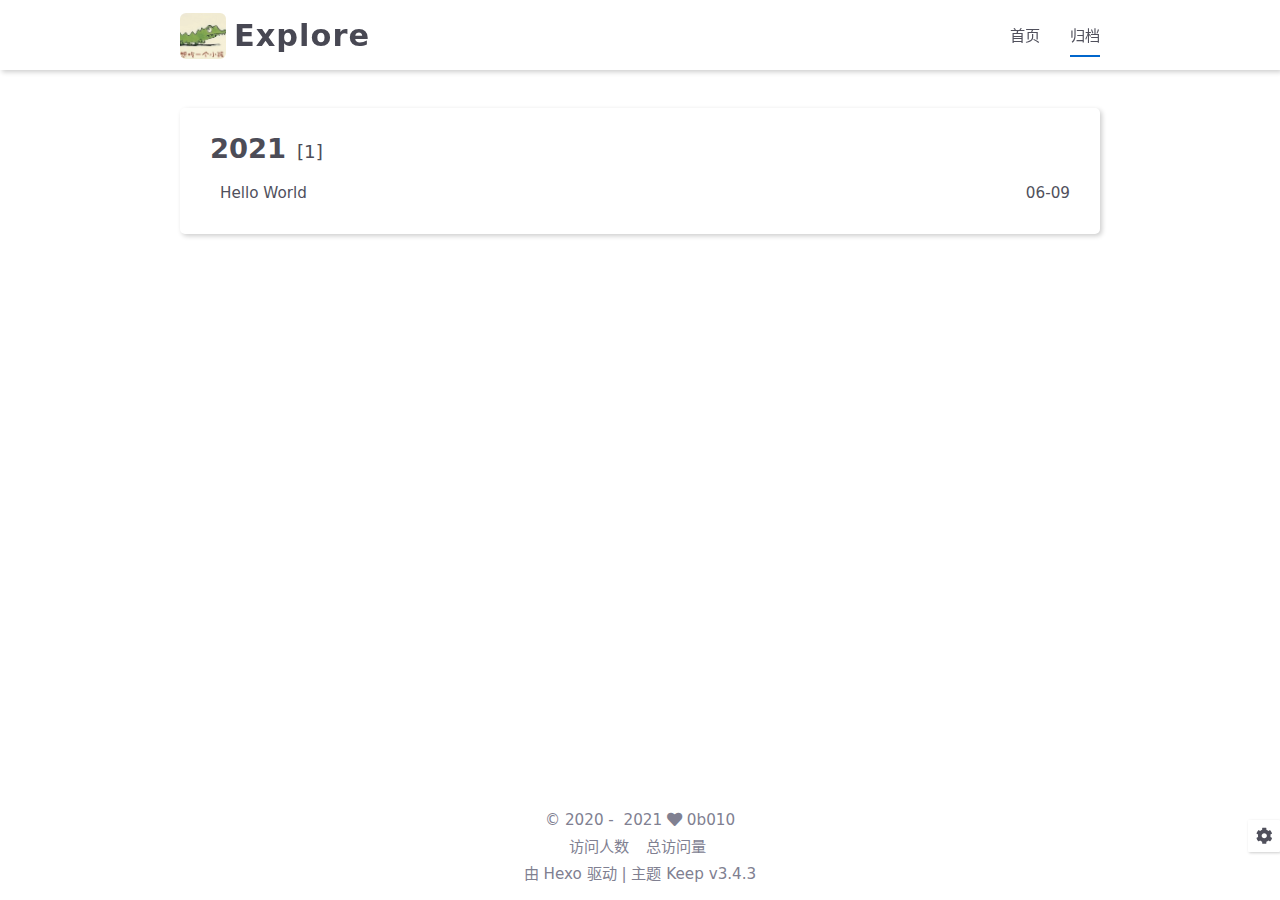
==== archives/index.html @ 8cad260c "Site updated: 2021-06-09 20:20:36" ====
<!DOCTYPE html>
<html lang="zh-CN">
<head>
    <meta charset="utf-8">
    <meta name="viewport" content="width=device-width, initial-scale=1, maximum-scale=1">
    <meta name="keywords" content="Hexo Theme Keep">
    <meta name="description" content="Hexo Theme Keep">
    <meta name="author" content="0b010">
    
    <title>
        
            归档 |
        
        Explore
    </title>
    
<link rel="stylesheet" href="/css/style.css">

    <link rel="shortcut icon" href="/images/avatar.jpeg">
    
<link rel="stylesheet" href="/css/font-awesome.min.css">

    <script id="hexo-configurations">
    let KEEP = window.KEEP || {};
    KEEP.hexo_config = {"hostname":"example.com","root":"/","language":"zh-CN"};
    KEEP.theme_config = {"toc":{"enable":true,"number":false,"expand_all":false,"init_open":false},"style":{"primary_color":"#0066CC","avatar":"/images/avatar.jpeg","favicon":"/images/avatar.jpeg","article_img_align":"left","left_side_width":"260px","content_max_width":"920px","hover":{"shadow":false,"scale":false},"first_screen":{"enable":true,"background_img":"/images/bg.svg","description":"Keep exploring"},"scroll":{"progress_bar":{"enable":false},"percent":{"enable":false}}},"local_search":{"enable":false,"preload":false},"code_copy":{"enable":false,"style":"default"},"pjax":{"enable":false},"lazyload":{"enable":false},"version":"3.4.3"};
    KEEP.language_ago = {"second":"%s 秒前","minute":"%s 分钟前","hour":"%s 小时前","day":"%s 天前","week":"%s 周前","month":"%s 月前","year":"%s 年前"};
  </script>
<meta name="generator" content="Hexo 5.4.0"></head>


<body>
<div class="progress-bar-container">
    

    
</div>


<main class="page-container">

    

    <div class="page-main-content">

        <div class="page-main-content-top">
            <header class="header-wrapper">

    <div class="header-content">
        <div class="left">
            
                <a class="logo-image" href="/">
                    <img src="/images/avatar.jpeg">
                </a>
            
            <a class="logo-title" href="/">
                Explore
            </a>
        </div>

        <div class="right">
            <div class="pc">
                <ul class="menu-list">
                    
                        <li class="menu-item">
                            <a class=""
                               href="/"
                            >
                                首页
                            </a>
                        </li>
                    
                        <li class="menu-item">
                            <a class="active"
                               href="/archives"
                            >
                                归档
                            </a>
                        </li>
                    
                    
                </ul>
            </div>
            <div class="mobile">
                
                <div class="icon-item menu-bar">
                    <div class="menu-bar-middle"></div>
                </div>
            </div>
        </div>
    </div>

    <div class="header-drawer">
        <ul class="drawer-menu-list">
            
                <li class="drawer-menu-item flex-center">
                    <a class=""
                       href="/">首页</a>
                </li>
            
                <li class="drawer-menu-item flex-center">
                    <a class="active"
                       href="/archives">归档</a>
                </li>
            
        </ul>
    </div>

    <div class="window-mask"></div>

</header>


        </div>

        <div class="page-main-content-middle">

            <div class="main-content">

                
                    <div class="fade-in-down-animation">
    <div class="archive-container ">
        
<div class="archive-list-container">
    
        <section class="archive-item">
            <div class="archive-item-header">
                <span class="archive-year">2021</span>
                <span class="archive-year-post-count">[1]</span>
            </div>
            <ul class="article-list">
                
                    <li class="article-item">
                        <a class="article-title"
                           href="/2021/06/09/hello-world/"
                        >Hello World</a>
                        <span class="article-date">06-09</span>
                    </li>
                
            </ul>
        </section>
    
</div>

    </div>
</div>

                
            </div>

        </div>

        <div class="page-main-content-bottom">
            <footer class="footer">
    <div class="info-container">
        <div class="copyright-info info-item">
            &copy;
            
              <span>2020</span>&nbsp;-&nbsp;
            
            2021&nbsp;<i class="fas fa-heart icon-animate"></i>&nbsp;<a href="/">0b010</a>
        </div>
        
            <script async  src="//busuanzi.ibruce.info/busuanzi/2.3/busuanzi.pure.mini.js"></script>
            <div class="website-count info-item">
                
                    <span id="busuanzi_container_site_uv">
                        访问人数&nbsp;<span id="busuanzi_value_site_uv"></span>&ensp;
                    </span>
                
                
                    <span id="busuanzi_container_site_pv">
                        总访问量&nbsp;<span id="busuanzi_value_site_pv"></span>
                    </span>
                
            </div>
        
        <div class="theme-info info-item">
            由 <a target="_blank" href="https://hexo.io">Hexo</a> 驱动&nbsp;|&nbsp;主题&nbsp;<a class="theme-version" target="_blank" href="https://github.com/XPoet/hexo-theme-keep">Keep v3.4.3</a>
        </div>
        
    </div>
</footer>

        </div>
    </div>

    

    <div class="right-bottom-side-tools">
        <div class="side-tools-container">
    <ul class="side-tools-list">
        <li class="tools-item tool-font-adjust-plus flex-center">
            <i class="fas fa-search-plus"></i>
        </li>

        <li class="tools-item tool-font-adjust-minus flex-center">
            <i class="fas fa-search-minus"></i>
        </li>

        <li class="tools-item tool-expand-width flex-center">
            <i class="fas fa-arrows-alt-h"></i>
        </li>

        <li class="tools-item tool-dark-light-toggle flex-center">
            <i class="fas fa-moon"></i>
        </li>

        <!-- rss -->
        

        
            <li class="tools-item tool-scroll-to-top flex-center">
                <i class="fas fa-arrow-up"></i>
            </li>
        

        <li class="tools-item tool-scroll-to-bottom flex-center">
            <i class="fas fa-arrow-down"></i>
        </li>
    </ul>

    <ul class="exposed-tools-list">
        <li class="tools-item tool-toggle-show flex-center">
            <i class="fas fa-cog fa-spin"></i>
        </li>
        
    </ul>
</div>

    </div>

    

    <div class="image-viewer-container">
    <img src="">
</div>


    

</main>




<script src="/js/utils.js"></script>

<script src="/js/main.js"></script>

<script src="/js/header-shrink.js"></script>

<script src="/js/back2top.js"></script>

<script src="/js/dark-light-toggle.js"></script>








<div class="post-scripts">
    
</div>



</body>
</html>
---- css/style.css ----
:root {
  --background-color: #fff;
  --second-background-color: #f7f7f7;
  --primary-color: #06c;
  --first-text-color: #484853;
  --second-text-color: #4c4c57;
  --third-text-color: #808091;
  --fourth-text-color: #ededef;
  --default-text-color: #50505c;
  --border-color: #b3b3b3;
  --selection-color: #0075eb;
  --shadow-color: rgba(0,0,0,0.2);
  --shadow-hover-color: rgba(0,0,0,0.28);
  --scrollbar-color: #595967;
  --scroll-bar-bg-color: #e6e6e6;
  --link-color: #484853;
  --copyright-info-color: #c03;
  --avatar-background-color: #06c;
  --pjax-progress-bar-color: linear-gradient(45deg, #f10006, #ef5b00, #e59c01, #19ca05, #00cab5, #0264c8, #c303c3);
}
@media (prefers-color-scheme: light) {
  :root {
    --background-color: #fff;
    --second-background-color: #f7f7f7;
    --primary-color: #06c;
    --first-text-color: #484853;
    --second-text-color: #4c4c57;
    --third-text-color: #808091;
    --fourth-text-color: #ededef;
    --default-text-color: #50505c;
    --border-color: #b3b3b3;
    --selection-color: #0075eb;
    --shadow-color: rgba(0,0,0,0.2);
    --shadow-hover-color: rgba(0,0,0,0.28);
    --scrollbar-color: #595967;
    --scroll-bar-bg-color: #e6e6e6;
    --link-color: #484853;
    --copyright-info-color: #c03;
    --avatar-background-color: #06c;
    --pjax-progress-bar-color: linear-gradient(45deg, #f10006, #ef5b00, #e59c01, #19ca05, #00cab5, #0264c8, #c303c3);
  }
}
@media (prefers-color-scheme: dark) {
  :root {
    --background-color: #383940;
    --second-background-color: #32333a;
    --primary-color: #06c;
    --first-text-color: #d2d2d7;
    --second-text-color: #cbcbd1;
    --third-text-color: #9595a2;
    --fourth-text-color: #242429;
    --default-text-color: #bebec6;
    --border-color: #5c5e6a;
    --selection-color: #0075eb;
    --shadow-color: rgba(128,128,128,0.2);
    --shadow-hover-color: rgba(128,128,128,0.28);
    --scrollbar-color: #32333a;
    --scroll-bar-bg-color: #5c5e6a;
    --link-color: #c5c5cc;
    --copyright-info-color: #a30029;
    --avatar-background-color: #005cb8;
    --pjax-progress-bar-color: linear-gradient(45deg, #ea404a, #ea722f, #e9a71f, #67e559, #18ecec, #1b85f1, #ee1dee);
  }
}
.light-mode {
  --background-color: #fff;
  --second-background-color: #f7f7f7;
  --primary-color: #06c;
  --first-text-color: #484853;
  --second-text-color: #4c4c57;
  --third-text-color: #808091;
  --fourth-text-color: #ededef;
  --default-text-color: #50505c;
  --border-color: #b3b3b3;
  --selection-color: #0075eb;
  --shadow-color: rgba(0,0,0,0.2);
  --shadow-hover-color: rgba(0,0,0,0.28);
  --scrollbar-color: #595967;
  --scroll-bar-bg-color: #e6e6e6;
  --link-color: #484853;
  --copyright-info-color: #c03;
  --avatar-background-color: #06c;
  --pjax-progress-bar-color: linear-gradient(45deg, #f10006, #ef5b00, #e59c01, #19ca05, #00cab5, #0264c8, #c303c3);
}
.dark-mode {
  --background-color: #383940;
  --second-background-color: #32333a;
  --primary-color: #06c;
  --first-text-color: #d2d2d7;
  --second-text-color: #cbcbd1;
  --third-text-color: #9595a2;
  --fourth-text-color: #242429;
  --default-text-color: #bebec6;
  --border-color: #5c5e6a;
  --selection-color: #0075eb;
  --shadow-color: rgba(128,128,128,0.2);
  --shadow-hover-color: rgba(128,128,128,0.28);
  --scrollbar-color: #32333a;
  --scroll-bar-bg-color: #5c5e6a;
  --link-color: #c5c5cc;
  --copyright-info-color: #a30029;
  --avatar-background-color: #005cb8;
  --pjax-progress-bar-color: linear-gradient(45deg, #ea404a, #ea722f, #e9a71f, #67e559, #18ecec, #1b85f1, #ee1dee);
}
.fade-in-down-animation {
  animation-fill-mode: both;
  animation-duration: 1s;
  animation-name: fade-in-down;
}
.title-hover-animation {
  display: inline-block;
  position: relative;
  border-bottom: none;
  line-height: 1.3;
  vertical-align: top;
  color: var(--second-text-color);
}
.title-hover-animation::before {
  content: "";
  position: absolute;
  width: 100%;
  height: 2px;
  bottom: -4px;
  left: 0;
  background-color: var(--second-text-color);
  visibility: hidden;
  transform: scaleX(0);
  transition-property: color, background, box-shadow, border-color, visibility, transform;
  transition-delay: 0s, 0s, 0s, 0s, 0s, 0s;
  transition-duration: 0.2s, 0.2s, 0.2s, 0.2s, 0.2s, 0.2s;
  transition-timing-function: ease, ease, ease, ease, ease-in-out, ease-in-out;
}
.title-hover-animation:hover::before {
  visibility: visible;
  transform: scaleX(1);
}
@-moz-keyframes fade-in-down {
  0% {
    opacity: 0;
    transform: translateY(-50px);
  }
  100% {
    opacity: 1;
    transform: translateY(0);
  }
}
@-webkit-keyframes fade-in-down {
  0% {
    opacity: 0;
    transform: translateY(-50px);
  }
  100% {
    opacity: 1;
    transform: translateY(0);
  }
}
@-o-keyframes fade-in-down {
  0% {
    opacity: 0;
    transform: translateY(-50px);
  }
  100% {
    opacity: 1;
    transform: translateY(0);
  }
}
@keyframes fade-in-down {
  0% {
    opacity: 0;
    transform: translateY(-50px);
  }
  100% {
    opacity: 1;
    transform: translateY(0);
  }
}
@-moz-keyframes icon-animate {
  0%, 100% {
    transform: scale(1);
  }
  10%, 30% {
    transform: scale(0.88);
  }
  20%, 40%, 60%, 80% {
    transform: scale(1.08);
  }
  50%, 70% {
    transform: scale(1.08);
  }
}
@-webkit-keyframes icon-animate {
  0%, 100% {
    transform: scale(1);
  }
  10%, 30% {
    transform: scale(0.88);
  }
  20%, 40%, 60%, 80% {
    transform: scale(1.08);
  }
  50%, 70% {
    transform: scale(1.08);
  }
}
@-o-keyframes icon-animate {
  0%, 100% {
    transform: scale(1);
  }
  10%, 30% {
    transform: scale(0.88);
  }
  20%, 40%, 60%, 80% {
    transform: scale(1.08);
  }
  50%, 70% {
    transform: scale(1.08);
  }
}
@keyframes icon-animate {
  0%, 100% {
    transform: scale(1);
  }
  10%, 30% {
    transform: scale(0.88);
  }
  20%, 40%, 60%, 80% {
    transform: scale(1.08);
  }
  50%, 70% {
    transform: scale(1.08);
  }
}
* {
  transition-property: color, background, box-shadow, border-color;
  transition-delay: 0s, 0s, 0s, 0s;
  transition-duration: 0.2s, 0.2s, 0.2s, 0.2s;
  transition-timing-function: ease, ease, ease, ease;
}
*::-webkit-scrollbar {
  width: 6px;
  height: 6px;
  transition: all 0.2s ease;
}
*::-webkit-scrollbar-thumb {
  background: var(--scrollbar-color);
  border-radius: 1px;
}
*::-webkit-scrollbar-track {
  background: var(--scroll-bar-bg-color);
}
html,
body {
  margin: 0;
  padding: 0;
  color: var(--default-text-color);
  background: var(--background-color);
  font-family: Optima-Regular, Optima, -apple-system, system-ui, Segoe UI, Roboto, Ubuntu, Cantarell, Noto Sans, sans-serif, BlinkMacSystemFont, Helvetica Neue, PingFang SC, Hiragino Sans GB, Microsoft YaHei, Arial;
  font-weight: 400;
  font-size: 15.2px;
  line-height: 22px;
}
html::-webkit-scrollbar,
body::-webkit-scrollbar {
  width: 8px;
  height: 8px;
}
@media (max-width: 780px) {
  html,
  body {
    font-size: 14.591999999999999px;
    line-height: 21.119999999999997px;
  }
}
@media (max-width: 500px) {
  html,
  body {
    font-size: 13.68px;
    line-height: 19.8px;
  }
}
::selection {
  background: var(--selection-color);
  color: #fff;
}
ul,
ol,
li {
  padding: 0;
  margin: 0;
  list-style: none;
}
a {
  text-decoration: none;
  color: var(--default-text-color);
}
a i,
a span {
  color: var(--default-text-color);
}
a:hover,
a:active {
  text-decoration: none !important;
  color: var(--primary-color);
}
a:hover i,
a:active i,
a:hover span,
a:active span {
  color: var(--primary-color);
}
img[lazyload] {
  padding: 10px;
  margin: 20px auto !important;
  cursor: not-allowed;
  pointer-events: none;
}
button {
  padding: 0;
  margin: 0;
  border: 0;
  outline: none;
  cursor: pointer;
  background: transparent;
}
.btn {
  display: inline-block;
  position: relative;
  text-align: center;
  cursor: pointer;
  white-space: nowrap;
  border-radius: 5px;
  padding: 8px 16px;
  background: var(--background-color);
  box-shadow: 2px 2px 5px var(--shadow-color);
  transition-property: color, background, box-shadow, border-color, transform;
  transition-delay: 0s, 0s, 0s, 0s, 0s;
  transition-duration: 0.2s, 0.2s, 0.2s, 0.2s, 0.2s;
  transition-timing-function: ease, ease, ease, ease, linear;
}
.btn:hover {
  color: var(--background-color);
  background: var(--primary-color);
}
.flex-center {
  display: flex;
  justify-content: center;
  align-items: center;
}
.clear {
  clear: both;
}
.markdown-body {
  font-size: 1rem;
}
.markdown-body blockquote {
  box-sizing: border-box;
  border-left: 5px solid var(--default-text-color);
  margin: 20px 0;
  color: var(--default-text-color);
  background: var(--second-background-color);
}
.markdown-body blockquote p,
.markdown-body blockquote ul,
.markdown-body blockquote ol {
  padding: 5px 5px 5px 10px;
}
.markdown-body p {
  line-height: 2;
  color: var(--default-text-color);
}
.markdown-body a {
  position: relative;
  outline: 0;
  text-decoration: none;
  overflow-wrap: break-word;
  cursor: pointer;
  border-bottom: 1px solid var(--third-text-color);
  box-sizing: border-box;
  padding-bottom: 2px;
}
.markdown-body a .fas,
.markdown-body a .far,
.markdown-body a fab {
  margin: 0 2px 0 6px;
  position: relative;
  color: var(--third-text-color);
  font-size: 0.88rem;
}
.markdown-body a:hover {
  text-decoration: underline;
}
.markdown-body a:hover::after {
  background: var(--primary-color);
}
.markdown-body strong {
  color: var(--default-text-color);
}
.markdown-body em {
  color: var(--default-text-color);
}
.markdown-body ul > li,
.markdown-body ol > li {
  margin-left: 16px;
  line-height: 2rem;
}
.markdown-body ul li {
  list-style: disc;
}
.markdown-body ul li ul li {
  list-style: circle;
}
.markdown-body ul li ul li ul li {
  list-style: square;
}
.markdown-body ol li {
  list-style: decimal;
}
.markdown-body ol li ol li {
  list-style: upper-alpha;
}
.markdown-body ol li ol li ol li {
  list-style: upper-roman;
}
.markdown-body li {
  color: var(--default-text-color);
}
.markdown-body h1,
.markdown-body h2,
.markdown-body h3,
.markdown-body h4,
.markdown-body h5,
.markdown-body h6 {
  color: var(--second-text-color);
  line-height: 1.5;
}
@media (max-width: 780px) {
  .markdown-body h1,
  .markdown-body h2,
  .markdown-body h3,
  .markdown-body h4,
  .markdown-body h5,
  .markdown-body h6 {
    line-height: 1.25;
  }
}
.markdown-body h1 {
  font-size: 1.8rem;
  font-weight: 600;
}
@media (max-width: 780px) {
  .markdown-body h1 {
    font-size: 1.7rem;
  }
}
.markdown-body h2 {
  font-size: 1.7rem;
  font-weight: 600;
}
@media (max-width: 780px) {
  .markdown-body h2 {
    font-size: 1.6rem;
  }
}
.markdown-body h3 {
  font-size: 1.6rem;
  font-weight: 550;
}
@media (max-width: 780px) {
  .markdown-body h3 {
    font-size: 1.5rem;
  }
}
.markdown-body h4 {
  font-size: 1.5rem;
  font-weight: 550;
}
@media (max-width: 780px) {
  .markdown-body h4 {
    font-size: 1.4rem;
  }
}
.markdown-body h5 {
  font-size: 1.28rem;
  font-weight: 500;
}
@media (max-width: 780px) {
  .markdown-body h5 {
    font-size: 1.18rem;
  }
}
.markdown-body h6 {
  font-size: 1.2rem;
  font-weight: 500;
  line-height: 1.2;
}
@media (max-width: 780px) {
  .markdown-body h6 {
    font-size: 1.1rem;
    line-height: 1.1;
  }
}
.markdown-body img {
  box-sizing: border-box;
  max-width: 100%;
  cursor: zoom-in;
  display: block;
  box-shadow: 0 0 2px var(--shadow-color);
  transition-property: color, background, box-shadow, border-color, padding, margin;
  transition-delay: 0s, 0s, 0s, 0s, 0s, 0s;
  transition-duration: 0.2s, 0.2s, 0.2s, 0.2s, 0.2s, 0.2s;
  transition-timing-function: ease, ease, ease, ease, linear, linear;
  margin: 10px 0 2px;
}
.markdown-body > table {
  border-spacing: 0;
  border-collapse: collapse;
  width: 100%;
  overflow: auto;
}
.markdown-body > table td,
.markdown-body > table th {
  padding: 0;
}
.markdown-body > table th {
  font-weight: 600;
}
.markdown-body > table td,
.markdown-body > table th {
  padding: 6px 13px;
  border: 1px solid var(--border-color);
}
.markdown-body > table tr {
  background-color: var(--background-color);
  border: 1px solid var(--fourth-text-color);
}
.markdown-body > table tr:nth-child(2n) {
  background-color: var(--second-background-color);
}
:root {
  --background-color: #fff;
  --second-background-color: #f7f7f7;
  --primary-color: #06c;
  --first-text-color: #484853;
  --second-text-color: #4c4c57;
  --third-text-color: #808091;
  --fourth-text-color: #ededef;
  --default-text-color: #50505c;
  --border-color: #b3b3b3;
  --selection-color: #0075eb;
  --shadow-color: rgba(0,0,0,0.2);
  --shadow-hover-color: rgba(0,0,0,0.28);
  --scrollbar-color: #595967;
  --scroll-bar-bg-color: #e6e6e6;
  --link-color: #484853;
  --copyright-info-color: #c03;
  --avatar-background-color: #06c;
  --pjax-progress-bar-color: linear-gradient(45deg, #f10006, #ef5b00, #e59c01, #19ca05, #00cab5, #0264c8, #c303c3);
}
@media (prefers-color-scheme: light) {
  :root {
    --background-color: #fff;
    --second-background-color: #f7f7f7;
    --primary-color: #06c;
    --first-text-color: #484853;
    --second-text-color: #4c4c57;
    --third-text-color: #808091;
    --fourth-text-color: #ededef;
    --default-text-color: #50505c;
    --border-color: #b3b3b3;
    --selection-color: #0075eb;
    --shadow-color: rgba(0,0,0,0.2);
    --shadow-hover-color: rgba(0,0,0,0.28);
    --scrollbar-color: #595967;
    --scroll-bar-bg-color: #e6e6e6;
    --link-color: #484853;
    --copyright-info-color: #c03;
    --avatar-background-color: #06c;
    --pjax-progress-bar-color: linear-gradient(45deg, #f10006, #ef5b00, #e59c01, #19ca05, #00cab5, #0264c8, #c303c3);
  }
}
@media (prefers-color-scheme: dark) {
  :root {
    --background-color: #383940;
    --second-background-color: #32333a;
    --primary-color: #06c;
    --first-text-color: #d2d2d7;
    --second-text-color: #cbcbd1;
    --third-text-color: #9595a2;
    --fourth-text-color: #242429;
    --default-text-color: #bebec6;
    --border-color: #5c5e6a;
    --selection-color: #0075eb;
    --shadow-color: rgba(128,128,128,0.2);
    --shadow-hover-color: rgba(128,128,128,0.28);
    --scrollbar-color: #32333a;
    --scroll-bar-bg-color: #5c5e6a;
    --link-color: #c5c5cc;
    --copyright-info-color: #a30029;
    --avatar-background-color: #005cb8;
    --pjax-progress-bar-color: linear-gradient(45deg, #ea404a, #ea722f, #e9a71f, #67e559, #18ecec, #1b85f1, #ee1dee);
  }
}
.light-mode {
  --background-color: #fff;
  --second-background-color: #f7f7f7;
  --primary-color: #06c;
  --first-text-color: #484853;
  --second-text-color: #4c4c57;
  --third-text-color: #808091;
  --fourth-text-color: #ededef;
  --default-text-color: #50505c;
  --border-color: #b3b3b3;
  --selection-color: #0075eb;
  --shadow-color: rgba(0,0,0,0.2);
  --shadow-hover-color: rgba(0,0,0,0.28);
  --scrollbar-color: #595967;
  --scroll-bar-bg-color: #e6e6e6;
  --link-color: #484853;
  --copyright-info-color: #c03;
  --avatar-background-color: #06c;
  --pjax-progress-bar-color: linear-gradient(45deg, #f10006, #ef5b00, #e59c01, #19ca05, #00cab5, #0264c8, #c303c3);
}
.dark-mode {
  --background-color: #383940;
  --second-background-color: #32333a;
  --primary-color: #06c;
  --first-text-color: #d2d2d7;
  --second-text-color: #cbcbd1;
  --third-text-color: #9595a2;
  --fourth-text-color: #242429;
  --default-text-color: #bebec6;
  --border-color: #5c5e6a;
  --selection-color: #0075eb;
  --shadow-color: rgba(128,128,128,0.2);
  --shadow-hover-color: rgba(128,128,128,0.28);
  --scrollbar-color: #32333a;
  --scroll-bar-bg-color: #5c5e6a;
  --link-color: #c5c5cc;
  --copyright-info-color: #a30029;
  --avatar-background-color: #005cb8;
  --pjax-progress-bar-color: linear-gradient(45deg, #ea404a, #ea722f, #e9a71f, #67e559, #18ecec, #1b85f1, #ee1dee);
}
:root {
  --code-foreground: #535360;
  --code-background: #f2f2f2;
  --highlight-background: #fafafa;
  --highlight-foreground: #535360;
  --highlight-comment: #8e908c;
  --highlight-red: #c82829;
  --highlight-orange: #f5871f;
  --highlight-yellow: #eab700;
  --highlight-green: #718c00;
  --highlight-aqua: #3e999f;
  --highlight-blue: #4271ae;
  --highlight-purple: #8959a8;
  --highlight-gutter-color: #585865;
  --highlight-gutter-bg-color: #f2f2f2;
}
@media (prefers-color-scheme: light) {
  :root {
    --code-foreground: #535360;
    --code-background: #f2f2f2;
    --highlight-background: #fafafa;
    --highlight-foreground: #535360;
    --highlight-comment: #8e908c;
    --highlight-red: #c82829;
    --highlight-orange: #f5871f;
    --highlight-yellow: #eab700;
    --highlight-green: #718c00;
    --highlight-aqua: #3e999f;
    --highlight-blue: #4271ae;
    --highlight-purple: #8959a8;
    --highlight-gutter-color: #585865;
    --highlight-gutter-bg-color: #f2f2f2;
  }
}
@media (prefers-color-scheme: dark) {
  :root {
    --code-foreground: #bfbfc7;
    --code-background: #32333a;
    --highlight-background: #34343b;
    --highlight-foreground: #bfbfc7;
    --highlight-comment: #969896;
    --highlight-red: #c66;
    --highlight-orange: #de935f;
    --highlight-yellow: #f0c674;
    --highlight-green: #b5bd68;
    --highlight-aqua: #8abeb7;
    --highlight-blue: #81a2be;
    --highlight-purple: #b294bb;
    --highlight-gutter-color: #c1c1c9;
    --highlight-gutter-bg-color: #32333a;
  }
}
.light-mode {
  --code-foreground: #535360;
  --code-background: #f2f2f2;
  --highlight-background: #fafafa;
  --highlight-foreground: #535360;
  --highlight-comment: #8e908c;
  --highlight-red: #c82829;
  --highlight-orange: #f5871f;
  --highlight-yellow: #eab700;
  --highlight-green: #718c00;
  --highlight-aqua: #3e999f;
  --highlight-blue: #4271ae;
  --highlight-purple: #8959a8;
  --highlight-gutter-color: #585865;
  --highlight-gutter-bg-color: #f2f2f2;
}
.dark-mode {
  --code-foreground: #bfbfc7;
  --code-background: #32333a;
  --highlight-background: #34343b;
  --highlight-foreground: #bfbfc7;
  --highlight-comment: #969896;
  --highlight-red: #c66;
  --highlight-orange: #de935f;
  --highlight-yellow: #f0c674;
  --highlight-green: #b5bd68;
  --highlight-aqua: #8abeb7;
  --highlight-blue: #81a2be;
  --highlight-purple: #b294bb;
  --highlight-gutter-color: #c1c1c9;
  --highlight-gutter-bg-color: #32333a;
}
pre,
.highlight {
  overflow: auto;
  margin: 20px 0;
  padding: 0;
  font-size: 0.96rem;
  line-height: 1.5rem;
  color: var(--highlight-foreground);
  background: var(--highlight-background);
}
pre,
code {
  font-family: "Source Code Pro", consolas, Menlo;
}
code {
  padding: 5px;
  word-wrap: break-word;
  border-radius: 2px;
  font-size: 0.96rem;
  color: var(--code-foreground);
  background: var(--code-background);
}
pre {
  padding: 10px;
}
pre code {
  padding: 0;
  color: var(--highlight-foreground);
  background: none;
  text-shadow: none;
}
.highlight {
  border-radius: 1px;
}
.highlight pre {
  border: none;
  margin: 0;
  padding: 10px 0;
}
.highlight table {
  margin: 0;
  width: auto;
  border: none;
  border-spacing: unset;
}
.highlight td {
  border: none;
  padding: 0;
}
.highlight figcaption {
  font-size: 1rem;
  color: var(--highlight-foreground);
  line-height: 1rem;
  margin-bottom: 1rem;
}
.highlight figcaption a {
  float: right;
  color: var(--highlight-foreground);
}
.highlight figcaption a:hover {
  border-bottom-color: var(--highlight-foreground);
}
.highlight .gutter pre {
  padding-left: 10px;
  padding-right: 10px;
  color: var(--highlight-gutter-color);
  text-align: center;
  background-color: var(--highlight-gutter-bg-color);
}
.highlight .code pre {
  width: 100%;
  padding-left: 10px;
  padding-right: 10px;
  background-color: var(--highlight-background);
}
.highlight .line {
  height: 20px;
  color: var(--default-text-color);
}
.highlight .line .attr {
  color: var(--default-text-color);
}
.highlight .line .string {
  color: var(--default-text-color);
}
.gutter {
  -webkit-user-select: none;
  -moz-user-select: none;
  -ms-user-select: none;
  user-select: none;
}
.gist table {
  width: auto;
}
.gist table td {
  border: none;
}
pre .deletion {
  background: var(--highlight-deletion);
}
pre .addition {
  background: var(--highlight-addition);
}
pre .meta {
  color: var(--highlight-purple);
}
pre .comment {
  color: var(--highlight-comment);
}
pre .variable,
pre .attribute,
pre .tag,
pre .regexp,
pre .ruby .constant,
pre .xml .tag .title,
pre .xml .pi,
pre .xml .doctype,
pre .html .doctype,
pre .css .id,
pre .css .class,
pre .css .pseudo {
  color: var(--highlight-red);
}
pre .number,
pre .preprocessor,
pre .built_in,
pre .literal,
pre .params,
pre .constant,
pre .command {
  color: var(--highlight-orange);
}
pre .ruby .class .title,
pre .css .rules .attribute,
pre .string,
pre .value,
pre .inheritance,
pre .header,
pre .ruby .symbol,
pre .xml .cdata,
pre .special,
pre .number,
pre .formula {
  color: var(--highlight-green);
}
pre .title,
pre .css .hexcolor {
  color: var(--highlight-aqua);
}
pre .function,
pre .python .decorator,
pre .python .title,
pre .ruby .function .title,
pre .ruby .title .keyword,
pre .perl .sub,
pre .javascript .title,
pre .coffeescript .title {
  color: var(--highlight-blue);
}
pre .keyword,
pre .javascript .function {
  color: var(--highlight-purple);
}
.highlight-container {
  position: relative;
}
.highlight-container:hover .copy-btn,
.highlight-container .copy-btn:focus {
  opacity: 1;
}
.copy-btn {
  cursor: pointer;
  display: inline-block;
  font-weight: bold;
  line-height: 1.8;
  opacity: 0;
  outline: 0;
  padding: 2px 6px;
  position: absolute;
  vertical-align: middle;
  white-space: nowrap;
  font-size: 1rem;
  color: var(--default-text-color);
  -moz-user-select: none;
  -ms-user-select: none;
  -webkit-user-select: none;
  user-select: none;
  transition-property: color, background, box-shadow, border-color, opacity;
  transition-delay: 0s, 0s, 0s, 0s, 0s;
  transition-duration: 0.2s, 0.2s, 0.2s, 0.2s, 0.2s;
  transition-timing-function: ease, ease, ease, ease, ease-in-out;
  background: var(--background-color);
  border: 0;
  right: 0;
  top: 0;
}
.page-container {
  position: relative;
  transition-property: color, background, box-shadow, border-color, padding-left;
  transition-delay: 0s, 0s, 0s, 0s, 0s;
  transition-duration: 0.2s, 0.2s, 0.2s, 0.2s, 0.3s;
  transition-timing-function: ease, ease, ease, ease, ease-out;
}
@media (max-width: 780px) {
  .page-container {
    padding-left: 0 !important;
  }
}
.page-container .page-main-content {
  padding-top: 70px;
  position: relative;
}
.header-shrink .page-container .page-main-content {
  padding-top: 50.4px;
}
@media (max-width: 780px) {
  .header-shrink .page-container .page-main-content {
    padding-top: 45.36px;
  }
}
@media (max-width: 500px) {
  .header-shrink .page-container .page-main-content {
    padding-top: 40.32px;
  }
}
@media (max-width: 780px) {
  .page-container .page-main-content {
    padding-top: 63px;
  }
}
@media (max-width: 500px) {
  .page-container .page-main-content {
    padding-top: 56px;
  }
}
.page-container .page-main-content .page-main-content-top {
  position: fixed;
  top: 0;
  right: 0;
  width: 100%;
  height: 70px;
  z-index: 1005;
  box-sizing: border-box;
  transition-property: color, background, box-shadow, border-color, transform, padding-left, height;
  transition-delay: 0s, 0s, 0s, 0s, 0s, 0s, 0s;
  transition-duration: 0.2s, 0.2s, 0.2s, 0.2s, 0.3s, 0.2s, 0.2s;
  transition-timing-function: ease, ease, ease, ease, ease-out, linear, ease;
}
.page-container .page-main-content .page-main-content-top.hide {
  transform: translateY(-105%);
}
.header-shrink .page-container .page-main-content .page-main-content-top {
  height: 50.4px;
}
@media (max-width: 780px) {
  .header-shrink .page-container .page-main-content .page-main-content-top {
    height: 45.36px;
  }
}
@media (max-width: 500px) {
  .header-shrink .page-container .page-main-content .page-main-content-top {
    height: 40.32px;
  }
}
@media (max-width: 780px) {
  .page-container .page-main-content .page-main-content-top {
    height: 63px;
    padding-left: 0 !important;
  }
}
@media (max-width: 500px) {
  .page-container .page-main-content .page-main-content-top {
    height: 56px;
  }
}
.page-container .page-main-content .page-main-content-middle {
  box-sizing: border-box;
  width: 100%;
  display: flex;
  justify-content: center;
  padding: 38px 0;
  background: var(--background-color);
}
@media (max-width: 780px) {
  .page-container .page-main-content .page-main-content-middle {
    padding: 30.400000000000002px 0;
  }
}
@media (max-width: 500px) {
  .page-container .page-main-content .page-main-content-middle {
    padding: 22.8px 0;
  }
}
.page-container .page-main-content .page-main-content-middle .main-content {
  position: relative;
  box-sizing: border-box;
  width: 80%;
  max-width: 920px;
  height: 100%;
}
@media (max-width: 780px) {
  .page-container .page-main-content .page-main-content-middle .main-content {
    width: 86%;
  }
}
@media (max-width: 500px) {
  .page-container .page-main-content .page-main-content-middle .main-content {
    width: 90%;
  }
}
.page-container .page-main-content .page-main-content-bottom {
  width: 100%;
}
.page-container .page-aside {
  position: fixed;
  top: 0;
  bottom: 0;
  left: -260px;
  width: 260px;
  height: 100%;
  z-index: 1006;
  overflow-y: auto;
  padding: 20px;
  box-sizing: border-box;
  background: var(--background-color);
  box-shadow: 2px 2px 5px var(--shadow-color);
  transition-property: color, background, box-shadow, border-color, left, transform;
  transition-delay: 0s, 0s, 0s, 0s, 0s, 0s;
  transition-duration: 0.2s, 0.2s, 0.2s, 0.2s, 0.3s, 0.2s;
  transition-timing-function: ease, ease, ease, ease, ease-out, linear;
}
@media (max-width: 780px) {
  .page-container .page-aside {
    left: 0 !important;
    display: none !important;
  }
}
.page-container .post-tools {
  position: fixed;
  top: 108px;
  right: 38px;
  transition-property: color, background, box-shadow, border-color, top;
  transition-delay: 0s, 0s, 0s, 0s, 0s;
  transition-duration: 0.2s, 0.2s, 0.2s, 0.2s, 0.2s;
  transition-timing-function: ease, ease, ease, ease, ease;
}
.header-shrink .page-container .post-tools {
  top: 88.4px;
}
@media (max-width: 780px) {
  .header-shrink .page-container .post-tools {
    top: 83.36px;
  }
}
@media (max-width: 500px) {
  .header-shrink .page-container .post-tools {
    top: 78.32px;
  }
}
@media (max-width: 780px) {
  .page-container .post-tools {
    top: 101px;
    right: 10px;
    transform: scale(0.82);
    transform-origin: right top;
  }
}
@media (max-width: 500px) {
  .page-container .post-tools {
    top: 94px;
    right: 5px;
    transform: scale(0.72);
  }
}
.page-container .right-bottom-side-tools {
  position: fixed;
  bottom: 5%;
  right: 0;
}
.search-pop-overlay {
  position: fixed;
  display: flex;
  height: 100%;
  width: 100%;
  left: 0;
  top: 0;
  background: rgba(0,0,0,0);
  visibility: hidden;
  z-index: 1008;
  transition-property: color, background, box-shadow, border-color, visibility, background;
  transition-delay: 0s, 0s, 0s, 0s, 0s, 0s;
  transition-duration: 0.2s, 0.2s, 0.2s, 0.2s, 0.3s, 0.3s;
  transition-timing-function: ease, ease, ease, ease, ease, ease;
}
.search-pop-overlay.active {
  visibility: visible;
  background: rgba(0,0,0,0.35);
}
.search-pop-overlay.active .search-popup {
  transform: scale(1);
}
.search-pop-overlay .search-popup {
  background: var(--background-color);
  border-radius: 5px;
  height: 80%;
  width: 70%;
  margin: auto;
  transform: scale(0);
  z-index: 1006;
  transition-property: color, background, box-shadow, border-color, transform;
  transition-delay: 0s, 0s, 0s, 0s, 0s;
  transition-duration: 0.2s, 0.2s, 0.2s, 0.2s, 0.3s;
  transition-timing-function: ease, ease, ease, ease, ease;
}
@media (max-width: 780px) {
  .search-pop-overlay .search-popup {
    width: 80%;
  }
}
@media (max-width: 500px) {
  .search-pop-overlay .search-popup {
    width: 90%;
  }
}
.search-pop-overlay .search-popup .search-header {
  background: var(--fourth-text-color);
  border-top-left-radius: 2px;
  border-top-right-radius: 2px;
  display: flex;
  padding: 10px;
}
.search-pop-overlay .search-popup .search-header .search-input-field-pre,
.search-pop-overlay .search-popup .search-header .popup-btn-close {
  font-size: 1.2rem;
  padding: 0 10px;
  display: flex;
  align-items: center;
}
.search-pop-overlay .search-popup .search-header .search-input-field-pre {
  cursor: pointer;
  color: var(--third-text-color);
}
.search-pop-overlay .search-popup .search-header .popup-btn-close {
  color: var(--default-text-color);
}
.search-pop-overlay .search-popup .search-header .search-input-container {
  flex-grow: 1;
  padding: 2px;
}
.search-pop-overlay .search-popup .search-header .search-input-container .search-input {
  background: transparent;
  border: 0;
  outline: 0;
  width: 100%;
  font-size: 1.2rem;
  color: var(--default-text-color);
}
.search-pop-overlay .search-popup .search-header .search-input-container .search-input::-webkit-search-cancel-button {
  display: none;
}
.search-pop-overlay .search-popup .search-header .popup-btn-close {
  cursor: pointer;
}
.search-pop-overlay .search-popup .search-header .popup-btn-close:hover .fas,
.search-pop-overlay .search-popup .search-header .popup-btn-close far,
.search-pop-overlay .search-popup .search-header .popup-btn-close fab {
  color: var(--first-text-color);
}
.search-pop-overlay .search-popup #search-result {
  display: flex;
  height: calc(100% - 55px);
  overflow: auto;
  padding: 5px 25px;
}
.search-pop-overlay .search-popup #search-result .search-result-list {
  width: 100%;
  height: 100%;
  font-size: 1rem;
}
.search-pop-overlay .search-popup #search-result .search-result-list li {
  border-bottom: 1px dashed var(--border-color);
  padding: 10px 0;
  margin: 10px 0;
  box-sizing: border-box;
}
.search-pop-overlay .search-popup #search-result .search-result-list li:last-child {
  border-bottom: none;
}
.search-pop-overlay .search-popup #search-result .search-result-list li .search-result-title {
  position: relative;
  font-weight: bold;
  margin-bottom: 10px;
  padding-left: 16px;
  display: flex;
  align-items: center;
}
.search-pop-overlay .search-popup #search-result .search-result-list li .search-result-title::after {
  content: '';
  position: absolute;
  width: 5px;
  height: 5px;
  border-radius: 50%;
  top: 50%;
  transform: translateY(-50%);
  left: 0;
  background: var(--default-text-color);
}
.search-pop-overlay .search-popup #search-result .search-result-list li .search-result {
  line-height: 2rem;
  margin: 0;
  padding-left: 16px;
  word-wrap: break-word;
}
.search-pop-overlay .search-popup #search-result .search-result-list li a:hover {
  color: var(--default-text-color);
}
.search-pop-overlay .search-popup #search-result .search-result-list li .search-keyword {
  border-bottom: 1px dashed var(--primary-color);
  color: var(--primary-color);
  font-weight: bold;
}
.search-pop-overlay .search-popup #search-result #no-result {
  color: var(--third-text-color);
  margin: auto;
}
.post-toc-wrap {
  width: 100%;
  font-size: 0.92rem;
  box-sizing: border-box;
}
.post-toc-wrap .post-toc ol {
  list-style: none;
  margin: 0;
  padding: 0 2px 12px 10px;
  text-align: left;
}
.post-toc-wrap .post-toc ol:last-child {
  padding-bottom: 0;
}
.post-toc-wrap .post-toc ol > ol {
  padding-left: 0;
}
.post-toc-wrap .post-toc ol a {
  transition-property: all;
}
.post-toc-wrap .post-toc .nav-item {
  line-height: 1.8;
  overflow: hidden;
  text-overflow: ellipsis;
  white-space: nowrap;
}
.post-toc-wrap .post-toc .nav .nav-child {
  display: none;
}
.post-toc-wrap .post-toc .nav .active > .nav-child {
  display: block;
}
.post-toc-wrap .post-toc .nav .active-current > .nav-child {
  display: block;
}
.post-toc-wrap .post-toc .nav .active-current > .nav-child > .nav-item {
  display: block;
}
.post-toc-wrap .post-toc .nav .nav-number,
.post-toc-wrap .post-toc .nav .nav-text {
  color: var(--default-text-color);
}
.post-toc-wrap .post-toc .nav .active > a .nav-number,
.post-toc-wrap .post-toc .nav .active > a .nav-text {
  color: var(--primary-color);
}
.post-toc-wrap .post-toc .nav .active-current > a .nav-number,
.post-toc-wrap .post-toc .nav .active-current > a .nav-text {
  color: var(--primary-color);
}
.comments-container {
  display: inline-block;
  margin-top: 38px;
  width: 100%;
}
.comments-container #comment-anchor {
  width: 100%;
  height: 10px;
}
.comments-container .comment-area-title {
  width: 100%;
  margin: 10px 0;
  font-size: 1.38rem;
  color: var(--default-text-color);
}
.comments-container .comment-area-title i {
  color: var(--default-text-color);
}
@media (max-width: 780px) {
  .comments-container .comment-area-title {
    margin: 5px 0;
    font-size: 1.2rem;
  }
}
.progress-bar-container {
  position: fixed;
  top: 0;
  left: 0;
  width: 100%;
  z-index: 1009;
}
.header-wrapper {
  width: 100%;
  height: 100%;
  box-sizing: border-box;
  display: flex;
  align-items: center;
  justify-content: center;
  background: var(--background-color);
  padding-top: 2px;
  box-shadow: 2px 2px 5px var(--shadow-color);
}
.header-wrapper .header-content {
  position: relative;
  height: 100%;
  width: 80%;
  max-width: 920px;
  display: flex;
  flex-direction: row;
  justify-content: space-between;
  align-items: center;
  z-index: 1005;
}
.header-wrapper .header-content.has-first-screen {
  max-width: 1104px;
}
@media (max-width: 780px) {
  .header-wrapper .header-content {
    width: 86%;
  }
}
@media (max-width: 500px) {
  .header-wrapper .header-content {
    width: 90%;
  }
}
.header-wrapper .header-content .left {
  display: flex;
  align-items: center;
  transition-property: color, background, box-shadow, border-color, transform;
  transition-delay: 0s, 0s, 0s, 0s, 0s;
  transition-duration: 0.2s, 0.2s, 0.2s, 0.2s, 0.2s;
  transition-timing-function: ease, ease, ease, ease, linear;
}
.header-shrink .header-wrapper .header-content .left {
  transform: scale(0.72);
  transform-origin: left;
}
.header-wrapper .header-content .left .logo-image {
  width: 46px;
  height: 46px;
  margin-right: 8px;
}
@media (max-width: 780px) {
  .header-wrapper .header-content .left .logo-image {
    width: 41.4px;
    height: 41.4px;
  }
}
@media (max-width: 500px) {
  .header-wrapper .header-content .left .logo-image {
    width: 36.800000000000004px;
    height: 36.800000000000004px;
  }
}
.header-wrapper .header-content .left .logo-image img {
  border-radius: 6px;
  width: 100%;
}
.header-wrapper .header-content .left .logo-title {
  font-size: 2rem;
  font-weight: bold;
  letter-spacing: 1px;
  line-height: 1;
  color: var(--first-text-color);
}
@media (max-width: 780px) {
  .header-wrapper .header-content .left .logo-title {
    font-size: 1.8rem;
  }
}
@media (max-width: 500px) {
  .header-wrapper .header-content .left .logo-title {
    font-size: 1.6rem;
  }
}
.header-wrapper .header-content .right .pc .menu-list {
  display: flex;
  align-items: center;
}
@media (max-width: 780px) {
  .header-wrapper .header-content .right .pc .menu-list {
    display: none;
  }
}
.header-wrapper .header-content .right .pc .menu-list .menu-item {
  float: left;
  position: relative;
  margin-left: 30px;
  font-size: 1rem;
  cursor: pointer;
  color: var(--default-text-color);
}
.header-wrapper .header-content .right .pc .menu-list .menu-item:first-child {
  margin-left: 0;
}
.header-wrapper .header-content .right .pc .menu-list .menu-item a:hover::after,
.header-wrapper .header-content .right .pc .menu-list .menu-item .active::after {
  content: '';
  position: absolute;
  bottom: -10px;
  left: 50%;
  width: 100%;
  height: 2px;
  transform: translateX(-50%);
  background: var(--primary-color);
  transition-property: color, background, box-shadow, border-color, transform, bottom;
  transition-delay: 0s, 0s, 0s, 0s, 0s, 0s;
  transition-duration: 0.2s, 0.2s, 0.2s, 0.2s, 0.2s, 0.2s;
  transition-timing-function: ease, ease, ease, ease, linear, linear;
}
.header-shrink .header-wrapper .header-content .right .pc .menu-list .menu-item a:hover::after,
.header-shrink .header-wrapper .header-content .right .pc .menu-list .menu-item .active::after {
  bottom: -13.2px;
}
.header-wrapper .header-content .right .pc .menu-list .menu-item.search {
  font-size: 1.5rem;
  margin-left: 26px;
}
.header-wrapper .header-content .right .pc .menu-list .menu-item.search i {
  color: var(--default-text-color);
}
.header-wrapper .header-content .right .mobile {
  display: flex;
  justify-content: space-between;
  align-items: center;
}
.header-wrapper .header-content .right .mobile .icon-item {
  display: none;
  position: relative;
  cursor: pointer;
  font-size: 18px;
  margin-left: 12px;
  width: 20px;
  height: 20px;
  color: var(--default-text-color);
}
.header-wrapper .header-content .right .mobile .icon-item i {
  color: var(--default-text-color);
}
.header-wrapper .header-content .right .mobile .icon-item:first-child {
  margin-left: 0;
}
@media (max-width: 780px) {
  .header-wrapper .header-content .right .mobile .icon-item {
    display: flex;
    justify-content: center;
    align-items: center;
  }
}
.header-wrapper .header-content .right .mobile .menu-bar .menu-bar-middle {
  width: 18px;
  height: 2.5px;
  position: relative;
  background: var(--default-text-color);
}
.header-drawer-show .header-wrapper .header-content .right .mobile .menu-bar .menu-bar-middle {
  background: transparent;
}
.header-wrapper .header-content .right .mobile .menu-bar .menu-bar-middle::before,
.header-wrapper .header-content .right .mobile .menu-bar .menu-bar-middle::after {
  content: '';
  position: absolute;
  left: 0;
  width: 100%;
  height: 2.5px;
  background: var(--default-text-color);
  transition-property: color, background, box-shadow, border-color, transform;
  transition-delay: 0s, 0s, 0s, 0s, 0s;
  transition-duration: 0.2s, 0.2s, 0.2s, 0.2s, 0.38s;
  transition-timing-function: ease, ease, ease, ease, ease;
}
.header-wrapper .header-content .right .mobile .menu-bar .menu-bar-middle::before {
  top: -6px;
}
.header-drawer-show .header-wrapper .header-content .right .mobile .menu-bar .menu-bar-middle::before {
  transform: translateY(6px) rotate(45deg);
}
.header-wrapper .header-content .right .mobile .menu-bar .menu-bar-middle::after {
  bottom: -6px;
}
.header-drawer-show .header-wrapper .header-content .right .mobile .menu-bar .menu-bar-middle::after {
  transform: translateY(-6px) rotate(-45deg);
}
.header-wrapper .header-drawer {
  width: 100%;
  padding: 70px 0 20px 0;
  position: absolute;
  top: 0;
  left: 0;
  transform: scaleY(0);
  transform-origin: top;
  z-index: 1002;
  background: var(--background-color);
  transition-property: color, background, box-shadow, border-color, transform;
  transition-delay: 0s, 0s, 0s, 0s, 0s;
  transition-duration: 0.2s, 0.2s, 0.2s, 0.2s, 0.38s;
  transition-timing-function: ease, ease, ease, ease, ease;
}
.header-drawer-show .header-wrapper .header-drawer {
  transform: scaleY(1);
}
.header-wrapper .header-drawer .drawer-menu-list {
  display: flex;
  flex-direction: column;
  justify-content: flex-start;
  align-items: center;
}
.header-wrapper .header-drawer .drawer-menu-list .drawer-menu-item {
  font-size: 1rem;
  margin: 6px 0;
  height: 38px;
}
.header-wrapper .header-drawer .drawer-menu-list .drawer-menu-item a {
  padding: 6px 20px;
  border-radius: 20px;
  color: var(--default-text-color);
}
.header-wrapper .header-drawer .drawer-menu-list .drawer-menu-item a:hover {
  color: var(--second-text-color);
  border: 1px solid var(--default-text-color);
}
.header-wrapper .header-drawer .drawer-menu-list .drawer-menu-item a.active {
  border: 1px solid var(--default-text-color);
  color: var(--second-text-color);
}
.header-wrapper .window-mask {
  position: absolute;
  top: 0;
  width: 100%;
  height: 100vh;
  background: rgba(0,0,0,0.4);
  z-index: 1001;
  visibility: hidden;
  opacity: 0;
  transition-property: color, background, box-shadow, border-color, transform, opacity;
  transition-delay: 0s, 0s, 0s, 0s, 0s, 0s;
  transition-duration: 0.2s, 0.2s, 0.2s, 0.2s, 0.38s, 0.38s;
  transition-timing-function: ease, ease, ease, ease, ease, ease;
}
.header-drawer-show .header-wrapper .window-mask {
  visibility: visible;
  opacity: 1;
}
.header-drawer-show {
  overflow: hidden;
}
.post-tools-container .tools-list li {
  cursor: pointer;
  width: 38px;
  height: 38px;
  border-radius: 50%;
  font-size: 1.2rem;
  display: flex;
  align-items: center;
  justify-content: center;
  margin-bottom: 12px;
  background: var(--background-color);
  color: var(--default-text-color);
  box-shadow: 2px 2px 5px var(--shadow-color);
  transition-property: color, background, box-shadow, border-color, transform;
  transition-delay: 0s, 0s, 0s, 0s, 0s;
  transition-duration: 0.2s, 0.2s, 0.2s, 0.2s, 0.2s;
  transition-timing-function: ease, ease, ease, ease, linear;
}
.post-tools-container .tools-list li i {
  color: var(--default-text-color);
}
.post-tools-container .tools-list li:hover {
  background: var(--primary-color);
  color: var(--background-color);
}
.post-tools-container .tools-list li:hover i {
  color: var(--background-color);
}
.post-tools-container .tools-list li:last-child {
  margin-bottom: 0;
}
.post-tools-container .tools-list li.page-aside-toggle {
  display: none;
}
@media (max-width: 780px) {
  .post-tools-container .tools-list li.page-aside-toggle {
    display: none !important;
  }
}
.side-tools-container {
  position: relative;
}
.side-tools-container .tools-item {
  width: 32px;
  height: 32px;
  font-size: 1.1rem;
  margin-bottom: 3px;
  cursor: pointer;
  border-right: none;
  border-radius: 1px;
  box-shadow: 1px 1px 3px var(--shadow-color);
  color: var(--default-text-color);
  background: var(--background-color);
}
.side-tools-container .tools-item i {
  color: var(--default-text-color);
}
.side-tools-container .tools-item:hover {
  color: var(--background-color);
  background: var(--primary-color);
  box-shadow: 2px 2px 6px var(--shadow-color);
}
.side-tools-container .tools-item:hover i {
  color: var(--background-color);
}
@media (max-width: 780px) {
  .side-tools-container .tools-item {
    width: 28.8px;
    height: 28.8px;
    font-size: 0.99rem;
    margin-bottom: 2px;
  }
}
.side-tools-container .tools-item.rss a {
  border-radius: 1px;
  width: 100%;
  height: 100%;
}
.side-tools-container .tools-item.rss a:hover {
  color: var(--background-color);
  background: var(--primary-color);
  box-shadow: 2px 2px 6px var(--shadow-color);
}
.side-tools-container .side-tools-list {
  opacity: 0;
  transform: translateX(100%);
  transition-property: color, background, box-shadow, border-color, transform, opacity;
  transition-delay: 0s, 0s, 0s, 0s, 0s, 0s;
  transition-duration: 0.2s, 0.2s, 0.2s, 0.2s, 0.2s, 0.2s;
  transition-timing-function: ease, ease, ease, ease, linear, linear;
}
@media (max-width: 780px) {
  .side-tools-container .side-tools-list .tool-expand-width {
    display: none;
  }
}
.side-tools-container .side-tools-list.show {
  opacity: 1;
  transform: translateX(0);
}
.archive-list-container .archive-item {
  margin-bottom: 38px;
}
.archive-list-container .archive-item:last-child {
  margin-bottom: 0;
}
.archive-list-container .archive-item .archive-item-header {
  margin-bottom: 10px;
}
.archive-list-container .archive-item .archive-item-header .archive-year {
  font-size: 1.8rem;
  color: var(--second-text-color);
  font-weight: 600;
  margin-right: 6px;
}
@media (max-width: 780px) {
  .archive-list-container .archive-item .archive-item-header .archive-year {
    font-size: 1.6rem;
  }
}
.archive-list-container .archive-item .archive-item-header .archive-year-post-count {
  font-size: 1.2rem;
  font-weight: 500;
  color: var(--second-text-color);
}
@media (max-width: 780px) {
  .archive-list-container .archive-item .archive-item-header .archive-year-post-count {
    font-size: 1.08rem;
  }
}
.archive-list-container .archive-item .article-list {
  padding-left: 10px;
}
@media (max-width: 780px) {
  .archive-list-container .archive-item .article-list {
    padding-left: 0;
  }
}
.archive-list-container .archive-item .article-list .article-item {
  font-size: 1rem;
  margin-top: 18px;
}
@media (max-width: 780px) {
  .archive-list-container .archive-item .article-list .article-item {
    margin-top: 16px;
  }
}
@media (max-width: 500px) {
  .archive-list-container .archive-item .article-list .article-item {
    margin-top: 14px;
  }
}
.archive-list-container .archive-item .article-list .article-item:hover a.article-title,
.archive-list-container .archive-item .article-list .article-item:hover .article-date {
  color: var(--primary-color);
}
.archive-list-container .archive-item .article-list .article-item a.article-title {
  color: var(--default-text-color);
}
.archive-list-container .archive-item .article-list .article-item .article-date {
  font-size: 1rem;
  float: right;
}
.footer {
  font-size: 1rem;
  color: var(--third-text-color);
}
.footer a {
  color: var(--third-text-color);
}
.footer a:hover {
  color: var(--primary-color);
}
.footer .info-container {
  padding-bottom: 10px;
  text-align: center;
}
.footer .info-item {
  margin: 5px 0;
}
.footer .icon-animate {
  animation: icon-animate 1.2s ease-in-out infinite;
}
.paginator {
  font-size: 1rem;
  margin-top: 30px;
}
.paginator a.prev {
  float: left;
}
.paginator a.next {
  float: right;
}
.page-template-container {
  padding: 30px;
  border-radius: 5px;
  box-sizing: border-box;
  background: var(--background-color);
  margin-bottom: 30px;
  box-shadow: 2px 2px 5px var(--shadow-color);
}
@media (max-width: 780px) {
  .page-template-container {
    margin-bottom: 24px;
  }
}
@media (max-width: 500px) {
  .page-template-container {
    margin-bottom: 18px;
  }
}
@media (max-width: 780px) {
  .page-template-container {
    padding: 24px;
    border-radius: 4px;
  }
}
@media (max-width: 500px) {
  .page-template-container {
    padding: 18px;
    border-radius: 3px;
  }
}
.page-template-container .page-template-content {
  color: var(--default-text-color);
}
.page-template-container .page-template-content h1:first-child,
.page-template-container .page-template-content h2:first-child,
.page-template-container .page-template-content h3:first-child,
.page-template-container .page-template-content h4:first-child,
.page-template-container .page-template-content h5:first-child,
.page-template-container .page-template-content h6:first-child {
  margin-top: 0;
}
.first-screen-container {
  position: relative;
  box-sizing: border-box;
  width: 100%;
  overflow: hidden;
  background: url("/images/bg.svg") center center/cover no-repeat;
  background-position-y: 70px;
}
@media (max-width: 780px) {
  .first-screen-container {
    background-position-y: 63px;
  }
}
@media (max-width: 500px) {
  .first-screen-container {
    background-position-y: 56px;
  }
}
.first-screen-container .content {
  position: relative;
  box-sizing: border-box;
  width: 80%;
  height: 90%;
}
.first-screen-container .content .description {
  font-weight: bold;
  font-size: 2rem;
  line-height: 1.8;
  text-align: center;
  color: var(--default-text-color);
}
@media (max-width: 780px) {
  .first-screen-container .content .description {
    font-size: 1.8rem;
  }
}
.first-screen-container .content .s-icon-list {
  position: absolute;
  bottom: 0;
  font-size: 1.6rem;
  text-align: center;
}
@media (max-width: 780px) {
  .first-screen-container .content .s-icon-list {
    font-size: 1.44rem;
  }
}
.first-screen-container .content .s-icon-list .s-icon-item {
  margin-right: 20px;
  cursor: pointer;
  line-height: 2;
}
.first-screen-container .content .s-icon-list .s-icon-item:last-child {
  margin-right: 0;
}
.image-viewer-container {
  position: fixed;
  left: 0;
  top: 0;
  width: 100%;
  height: 100%;
  display: flex;
  align-items: center;
  justify-content: center;
  background: rgba(0,0,0,0);
  visibility: hidden;
  z-index: 1008;
  padding: 6%;
  box-sizing: border-box;
  transition-property: color, background, box-shadow, border-color, visibility, background;
  transition-delay: 0s, 0s, 0s, 0s, 0s, 0s;
  transition-duration: 0.2s, 0.2s, 0.2s, 0.2s, 0.3s, 0.3s;
  transition-timing-function: ease, ease, ease, ease, ease, ease;
}
.image-viewer-container.active {
  background: rgba(0,0,0,0.5);
  visibility: visible;
}
.image-viewer-container.active img {
  cursor: zoom-out;
  transform: scale(1);
  padding: 2px;
  background: var(--background-color);
}
.image-viewer-container img {
  max-width: 100%;
  max-height: 100%;
  transform: scale(0);
  transition-property: color, background, box-shadow, border-color, transform;
  transition-delay: 0s, 0s, 0s, 0s, 0s;
  transition-duration: 0.2s, 0.2s, 0.2s, 0.2s, 0.3s;
  transition-timing-function: ease, ease, ease, ease, ease;
}
.category-list-container {
  padding: 30px;
  border-radius: 5px;
  box-sizing: border-box;
  background: var(--background-color);
  box-shadow: 2px 2px 5px var(--shadow-color);
}
@media (max-width: 780px) {
  .category-list-container {
    padding: 24px;
    border-radius: 4px;
  }
}
@media (max-width: 500px) {
  .category-list-container {
    padding: 18px;
    border-radius: 3px;
  }
}
.category-list-container .category-list-content .all-category-list li.all-category-list-item {
  font-size: 1rem;
  margin-bottom: 15px;
}
.category-list-container .category-list-content .all-category-list li.all-category-list-item:last-child {
  margin-bottom: 0;
}
.category-list-container .category-list-content .all-category-list li.all-category-list-item span.all-category-list-count {
  float: right;
  color: var(--default-text-color);
}
.category-list-container .category-list-content .all-category-list li.all-category-list-item span.all-category-list-count::before {
  content: '[';
}
.category-list-container .category-list-content .all-category-list li.all-category-list-item span.all-category-list-count::after {
  content: ']';
}
.category-list-container .category-list-content .all-category-list li.all-category-list-item ul.all-category-list-child {
  margin-left: 10px;
  margin-top: 15px;
}
.category-list-container .category-list-content .all-category-list li.all-category-list-item ul.all-category-list-child li {
  margin-bottom: 10px;
}
.category-list-container .category-list-content .all-category-list li.all-category-list-item ul.all-category-list-child li::before {
  content: '- ';
}
.category-list-container .category-list-content .all-category-list li.all-category-list-item ul.all-category-list-child li:last-child {
  margin-bottom: 0;
}
.article-meta-info {
  font-size: 0.8rem;
  color: var(--third-text-color);
}
.article-meta-info .article-meta-item {
  margin-right: 10px;
}
.article-meta-info .article-meta-item:last-child {
  margin-right: 0;
}
.article-meta-info .article-tags,
.article-meta-info .article-categories {
  display: inline;
}
.article-meta-info .article-tags ul,
.article-meta-info .article-categories ul,
.article-meta-info .article-tags li,
.article-meta-info .article-categories li {
  display: inline;
}
.article-meta-info .article-tags a,
.article-meta-info .article-categories a {
  color: var(--third-text-color);
}
.article-meta-info .article-tags a:hover,
.article-meta-info .article-categories a:hover {
  color: var(--primary-color);
}
@media (max-width: 500px) {
  .article-meta-info .article-wordcount,
  .article-meta-info .article-tags {
    display: none;
  }
}
@media (max-width: 780px) {
  .article-meta-info .article-min2read,
  .article-meta-info .article-categories {
    display: none;
  }
}
.article-copyright-info-container {
  position: relative;
  width: 100%;
  box-sizing: border-box;
  padding: 10px 6px;
  font-size: 1rem;
  background: var(--second-background-color);
}
.article-copyright-info-container::after {
  position: absolute;
  top: 0;
  left: 0;
  content: '';
  width: 6px;
  height: 100%;
  background: var(--copyright-info-color);
}
.article-copyright-info-container ul {
  margin-left: 10px;
}
.article-copyright-info-container ul li {
  margin-bottom: 5px;
  overflow: hidden;
  text-overflow: ellipsis;
  white-space: nowrap;
  color: var(--default-text-color);
}
.article-copyright-info-container ul li .license {
  font-weight: bold;
}
.article-copyright-info-container ul li:last-child {
  margin-bottom: 0;
}
.home-content-container {
  background: var(--background-color);
}
.home-content-container .home-article-list .home-article-item {
  position: relative;
  padding: 28px;
  border-radius: 5px;
  box-sizing: border-box;
  background: var(--background-color);
  margin-bottom: 38px;
  box-shadow: 2px 2px 5px var(--shadow-color);
  transition-property: color, background, box-shadow, border-color, transform;
  transition-delay: 0s, 0s, 0s, 0s, 0s;
  transition-duration: 0.2s, 0.2s, 0.2s, 0.2s, 0.2s;
  transition-timing-function: ease, ease, ease, ease, linear;
}
@media (max-width: 780px) {
  .home-content-container .home-article-list .home-article-item {
    margin-bottom: 30.400000000000002px;
  }
}
@media (max-width: 500px) {
  .home-content-container .home-article-list .home-article-item {
    margin-bottom: 22.8px;
  }
}
@media (max-width: 780px) {
  .home-content-container .home-article-list .home-article-item {
    padding: 22.400000000000002px;
    border-radius: 4px;
  }
}
@media (max-width: 500px) {
  .home-content-container .home-article-list .home-article-item {
    padding: 16.8px;
    border-radius: 3px;
  }
}
.home-content-container .home-article-list .home-article-item .top-icon {
  position: absolute;
  top: 10px;
  right: 12px;
  font-size: 1.2rem;
  transform: rotate(45deg);
  color: var(--third-text-color);
}
@media (max-width: 780px) {
  .home-content-container .home-article-list .home-article-item .top-icon {
    font-size: 1.16rem;
  }
}
.home-content-container .home-article-list .home-article-item .home-article-title {
  position: relative;
  font-weight: 600;
  font-size: 1.4rem;
  line-height: 1.5;
  color: var(--second-text-color);
  margin: 0;
}
@media (max-width: 780px) {
  .home-content-container .home-article-list .home-article-item .home-article-title {
    font-size: 1.3rem;
  }
}
@media (max-width: 500px) {
  .home-content-container .home-article-list .home-article-item .home-article-title {
    font-size: 1.2rem;
  }
}
.home-content-container .home-article-list .home-article-item .home-article-content {
  word-wrap: break-word;
  text-align: justify;
  margin: 20px 0;
  color: var(--default-text-color);
}
.home-content-container .home-article-list .home-article-item .home-article-meta-info-container {
  display: flex;
  justify-content: space-between;
  align-items: center;
  font-size: 0.92rem;
  color: var(--third-text-color);
}
.home-content-container .home-article-list .home-article-item .home-article-meta-info-container .home-article-meta-info {
  letter-spacing: 0.5px;
}
.home-content-container .home-article-list .home-article-item .home-article-meta-info-container .home-article-meta-info span {
  margin-right: 10px;
}
.home-content-container .home-article-list .home-article-item .home-article-meta-info-container .home-article-meta-info span:last-child {
  margin-right: 0;
}
.home-content-container .home-article-list .home-article-item .home-article-meta-info-container .home-article-meta-info span ul,
.home-content-container .home-article-list .home-article-item .home-article-meta-info-container .home-article-meta-info span li {
  display: inline;
}
@media (max-width: 500px) {
  .home-content-container .home-article-list .home-article-item .home-article-meta-info-container .home-article-meta-info .home-article-category {
    display: none;
  }
}
@media (max-width: 780px) {
  .home-content-container .home-article-list .home-article-item .home-article-meta-info-container .home-article-meta-info .home-article-tag {
    display: none;
  }
}
.home-content-container .home-article-list .home-article-item .home-article-meta-info-container hr {
  border: none;
  flex: 1;
  height: 1px;
  background: var(--border-color);
  margin: 0 10px;
}
.home-content-container .home-article-list .home-article-item .home-article-meta-info-container a {
  color: var(--third-text-color);
}
.home-content-container .home-article-list .home-article-item .home-article-meta-info-container a:hover {
  color: var(--primary-color);
}
.archive-container {
  padding: 30px;
  border-radius: 5px;
  box-sizing: border-box;
  background: var(--background-color);
  margin-bottom: 30px;
  box-shadow: 2px 2px 5px var(--shadow-color);
}
@media (max-width: 780px) {
  .archive-container {
    margin-bottom: 24px;
  }
}
@media (max-width: 500px) {
  .archive-container {
    margin-bottom: 18px;
  }
}
@media (max-width: 780px) {
  .archive-container {
    padding: 24px;
    border-radius: 4px;
  }
}
@media (max-width: 500px) {
  .archive-container {
    padding: 18px;
    border-radius: 3px;
  }
}
.article-content-container {
  padding: 30px;
  border-radius: 5px;
  box-sizing: border-box;
  background: var(--background-color);
  margin-bottom: 30px;
  box-shadow: 2px 2px 5px var(--shadow-color);
}
@media (max-width: 780px) {
  .article-content-container {
    margin-bottom: 24px;
  }
}
@media (max-width: 500px) {
  .article-content-container {
    margin-bottom: 18px;
  }
}
@media (max-width: 780px) {
  .article-content-container {
    padding: 24px;
    border-radius: 4px;
  }
}
@media (max-width: 500px) {
  .article-content-container {
    padding: 18px;
    border-radius: 3px;
  }
}
.article-content-container .article-title {
  color: var(--second-text-color);
  font-weight: 600;
  font-size: 1.6rem;
}
@media (max-width: 780px) {
  .article-content-container .article-title {
    font-size: 1.44rem;
  }
}
@media (max-width: 500px) {
  .article-content-container .article-title {
    font-size: 1.28rem;
  }
}
.article-content-container .article-header {
  position: relative;
  padding-left: 46px;
  width: 100%;
  height: 46px;
  box-sizing: border-box;
}
.article-content-container .article-header .avatar {
  position: absolute;
  top: 0;
  left: 0;
  width: 46px;
  height: 46px;
  padding: 1px;
  box-sizing: border-box;
  border: 1px solid var(--border-color);
  border-radius: 50%;
}
.article-content-container .article-header .avatar img {
  border-radius: 50%;
  width: 100%;
  height: 100%;
  background: var(--avatar-background-color);
}
.article-content-container .article-header .info {
  padding: 2px 0;
  margin-left: 10px;
  box-sizing: border-box;
  display: flex;
  flex-direction: column;
  justify-content: space-between;
  width: 100%;
  height: 100%;
}
.article-content-container .article-header .info .author {
  font-weight: 600;
  font-size: 1.18rem;
  display: flex;
  align-items: center;
}
.article-content-container .article-header .info .author .name {
  color: var(--default-text-color);
}
.article-content-container .article-header .info .author .author-label {
  margin-left: 10px;
  font-size: 0.8rem;
  font-weight: 500;
  padding: 0 5px;
  border-radius: 5px;
  color: #fff;
  background: var(--selection-color);
}
.article-content-container .article-header,
.article-content-container .article-header-meta-info {
  margin-top: 16px;
}
@media (max-width: 780px) {
  .article-content-container .article-header,
  .article-content-container .article-header-meta-info {
    transform: scale(0.9);
    transform-origin: left top;
  }
}
.article-content-container .article-content {
  margin-top: 38px;
  padding-bottom: 10px;
  word-wrap: break-word;
  border-bottom: 1px solid var(--border-color);
  color: var(--default-text-color);
}
.article-content-container .post-copyright-info {
  margin-top: 38px;
  width: 100%;
}
.article-content-container .article-nav {
  height: 40px;
  margin-top: 38px;
}
.article-content-container .article-nav .article-prev,
.article-content-container .article-nav .article-next {
  max-width: 220px;
  height: 100%;
  box-sizing: border-box;
  padding: 10px;
  border-radius: 5px;
  box-sizing: border-box;
  background: var(--background-color);
  box-shadow: 2px 2px 5px var(--shadow-color);
  transition-property: color, background, box-shadow, border-color, transform;
  transition-delay: 0s, 0s, 0s, 0s, 0s;
  transition-duration: 0.2s, 0.2s, 0.2s, 0.2s, 0.2s;
  transition-timing-function: ease, ease, ease, ease, linear;
}
@media (max-width: 780px) {
  .article-content-container .article-nav .article-prev,
  .article-content-container .article-nav .article-next {
    padding: 8px;
    border-radius: 4px;
  }
}
@media (max-width: 500px) {
  .article-content-container .article-nav .article-prev,
  .article-content-container .article-nav .article-next {
    padding: 6px;
    border-radius: 3px;
  }
}
.article-content-container .article-nav .article-prev a,
.article-content-container .article-nav .article-next a {
  position: relative;
  display: block;
  width: 100%;
  height: 100%;
  box-sizing: border-box;
}
.article-content-container .article-nav .article-prev a.prev,
.article-content-container .article-nav .article-next a.prev {
  padding-left: 16px;
}
.article-content-container .article-nav .article-prev a.next,
.article-content-container .article-nav .article-next a.next {
  padding-right: 16px;
}
.article-content-container .article-nav .article-prev a .arrow-icon,
.article-content-container .article-nav .article-next a .arrow-icon {
  position: absolute;
  top: 0;
  height: 100%;
  width: 16px;
}
.article-content-container .article-nav .article-prev a .arrow-icon.left,
.article-content-container .article-nav .article-next a .arrow-icon.left {
  left: 0;
}
.article-content-container .article-nav .article-prev a .arrow-icon.right,
.article-content-container .article-nav .article-next a .arrow-icon.right {
  right: 0;
}
.article-content-container .article-nav .article-prev a .title,
.article-content-container .article-nav .article-next a .title {
  width: 100%;
  height: 100%;
}
.article-content-container .article-nav .article-prev {
  float: left;
}
.article-content-container .article-nav .article-next {
  float: right;
}
.article-content-container .article-nav .post-nav-item {
  display: none;
}
@media (max-width: 780px) {
  .article-content-container .article-nav .post-nav-item {
    display: inline-block;
  }
}
.article-content-container .article-nav .post-nav-title-item {
  overflow: hidden;
  text-overflow: ellipsis;
  white-space: nowrap;
}
@media (max-width: 780px) {
  .article-content-container .article-nav .post-nav-title-item {
    display: none;
  }
}
.category-container {
  padding: 30px;
  border-radius: 5px;
  box-sizing: border-box;
  background: var(--background-color);
  margin-bottom: 30px;
  box-shadow: 2px 2px 5px var(--shadow-color);
}
@media (max-width: 780px) {
  .category-container {
    margin-bottom: 24px;
  }
}
@media (max-width: 500px) {
  .category-container {
    margin-bottom: 18px;
  }
}
@media (max-width: 780px) {
  .category-container {
    padding: 24px;
    border-radius: 4px;
  }
}
@media (max-width: 500px) {
  .category-container {
    padding: 18px;
    border-radius: 3px;
  }
}
.category-container .category-name {
  color: var(--second-text-color);
  font-size: 1.6rem;
  font-weight: 600;
  padding-bottom: 20px;
  margin-bottom: 38px;
  border-bottom: 1px solid var(--border-color);
}
.category-container .category-name i {
  color: var(--second-text-color);
}
@media (max-width: 780px) {
  .category-container .category-name {
    font-size: 1.44rem;
  }
}
@media (max-width: 500px) {
  .category-container .category-name {
    font-size: 1.28rem;
  }
}
.tag-container {
  padding: 30px;
  border-radius: 5px;
  box-sizing: border-box;
  background: var(--background-color);
  margin-bottom: 30px;
  box-shadow: 2px 2px 5px var(--shadow-color);
}
@media (max-width: 780px) {
  .tag-container {
    margin-bottom: 24px;
  }
}
@media (max-width: 500px) {
  .tag-container {
    margin-bottom: 18px;
  }
}
@media (max-width: 780px) {
  .tag-container {
    padding: 24px;
    border-radius: 4px;
  }
}
@media (max-width: 500px) {
  .tag-container {
    padding: 18px;
    border-radius: 3px;
  }
}
.tag-container .tag-name {
  color: var(--second-text-color);
  font-size: 1.6rem;
  font-weight: 600;
  padding-bottom: 20px;
  margin-bottom: 38px;
  border-bottom: 1px solid var(--border-color);
}
.tag-container .tag-name i {
  color: var(--second-text-color);
}
@media (max-width: 780px) {
  .tag-container .tag-name {
    font-size: 1.44rem;
  }
}
@media (max-width: 500px) {
  .tag-container .tag-name {
    font-size: 1.28rem;
  }
}
.tagcloud-container {
  padding: 20px;
  border-radius: 5px;
  box-sizing: border-box;
  background: var(--background-color);
  box-shadow: 2px 2px 5px var(--shadow-color);
}
@media (max-width: 780px) {
  .tagcloud-container {
    padding: 16px;
    border-radius: 4px;
  }
}
@media (max-width: 500px) {
  .tagcloud-container {
    padding: 12px;
    border-radius: 3px;
  }
}
.tagcloud-container .tagcloud-content {
  text-align: justify;
}
.tagcloud-container .tagcloud-content a {
  padding: 10px 8px;
  display: inline-block;
  box-sizing: border-box;
}
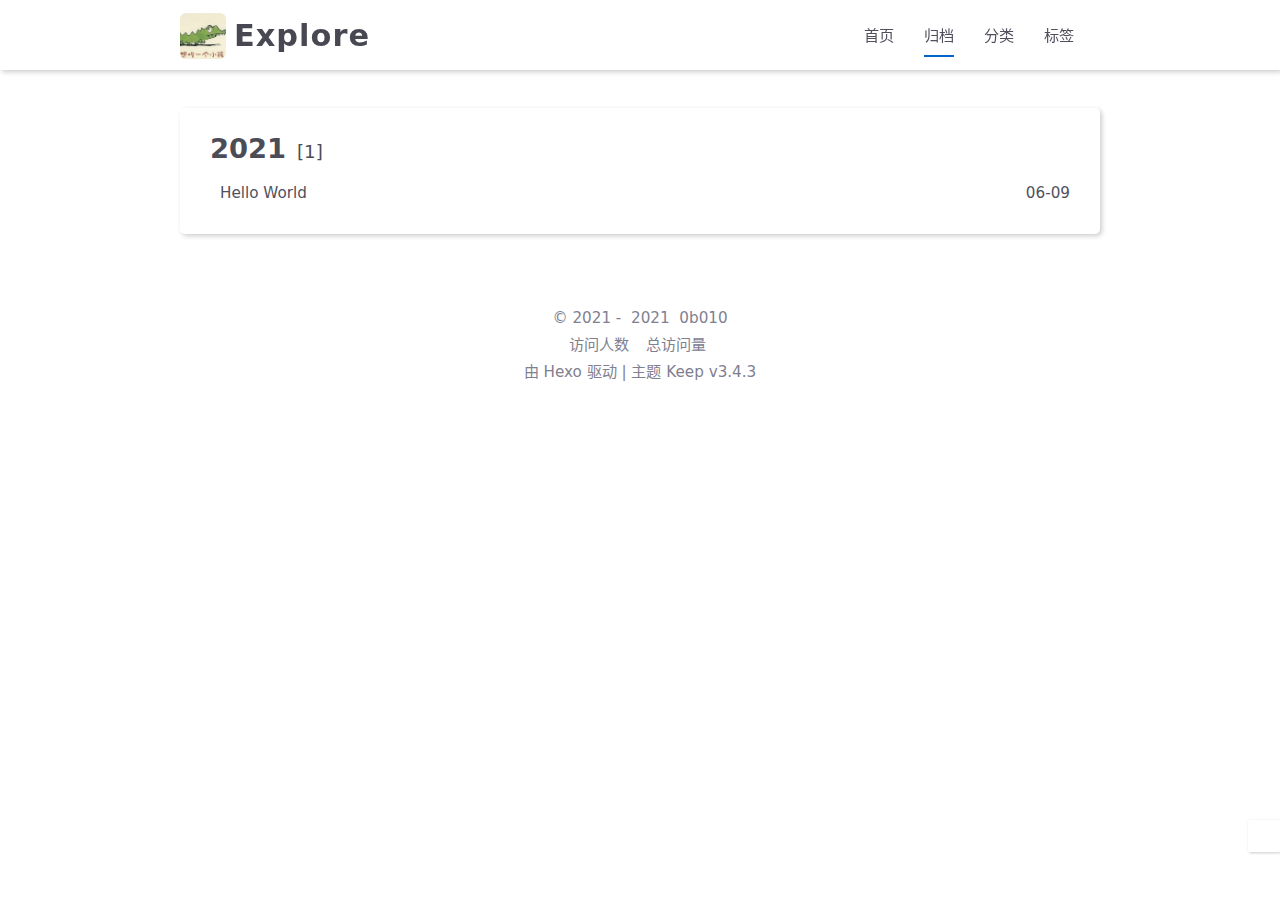
==== commit cb826437: "Site updated: 2021-06-09 21:17:55" ====
--- a/archives/index.html
+++ b/archives/index.html
@@ -17,13 +17,11 @@
 <link rel="stylesheet" href="/css/style.css">
 
     <link rel="shortcut icon" href="/images/avatar.jpeg">
-    
-<link rel="stylesheet" href="/css/font-awesome.min.css">
-
+    <link rel="stylesheet" href="//cdn.jsdelivr.net/npm/hexo-theme-keep@3.4.3/source/css/font-awesome.min.css">
     <script id="hexo-configurations">
     let KEEP = window.KEEP || {};
-    KEEP.hexo_config = {"hostname":"example.com","root":"/","language":"zh-CN"};
-    KEEP.theme_config = {"toc":{"enable":true,"number":false,"expand_all":false,"init_open":false},"style":{"primary_color":"#0066CC","avatar":"/images/avatar.jpeg","favicon":"/images/avatar.jpeg","article_img_align":"left","left_side_width":"260px","content_max_width":"920px","hover":{"shadow":false,"scale":false},"first_screen":{"enable":true,"background_img":"/images/bg.svg","description":"Keep exploring"},"scroll":{"progress_bar":{"enable":false},"percent":{"enable":false}}},"local_search":{"enable":false,"preload":false},"code_copy":{"enable":false,"style":"default"},"pjax":{"enable":false},"lazyload":{"enable":false},"version":"3.4.3"};
+    KEEP.hexo_config = {"hostname":"example.com","root":"/","language":"zh-CN","path":"search.json"};
+    KEEP.theme_config = {"toc":{"enable":true,"number":true,"expand_all":true,"init_open":false},"style":{"primary_color":"#0066CC","avatar":"/images/avatar.jpeg","favicon":"/images/avatar.jpeg","article_img_align":"left","left_side_width":"260px","content_max_width":"920px","hover":{"shadow":false,"scale":false},"first_screen":{"enable":true,"background_img":"/images/bg.svg","description":"Keep exploring"},"scroll":{"progress_bar":{"enable":false},"percent":{"enable":false}}},"local_search":{"enable":true,"preload":true},"code_copy":{"enable":true,"style":"default"},"pjax":{"enable":false},"lazyload":{"enable":true},"version":"3.4.3"};
     KEEP.language_ago = {"second":"%s 秒前","minute":"%s 分钟前","hour":"%s 小时前","day":"%s 天前","week":"%s 周前","month":"%s 月前","year":"%s 年前"};
   </script>
 <meta name="generator" content="Hexo 5.4.0"></head>
@@ -78,10 +76,32 @@
                             </a>
                         </li>
                     
+                        <li class="menu-item">
+                            <a class=""
+                               href="/categories"
+                            >
+                                分类
+                            </a>
+                        </li>
+                    
+                        <li class="menu-item">
+                            <a class=""
+                               href="/tags"
+                            >
+                                标签
+                            </a>
+                        </li>
+                    
+                    
+                        <li class="menu-item search search-popup-trigger">
+                            <i class="fas fa-search"></i>
+                        </li>
                     
                 </ul>
             </div>
             <div class="mobile">
+                
+                    <div class="icon-item search search-popup-trigger"><i class="fas fa-search"></i></div>
                 
                 <div class="icon-item menu-bar">
                     <div class="menu-bar-middle"></div>
@@ -101,6 +121,16 @@
                 <li class="drawer-menu-item flex-center">
                     <a class="active"
                        href="/archives">归档</a>
+                </li>
+            
+                <li class="drawer-menu-item flex-center">
+                    <a class=""
+                       href="/categories">分类</a>
+                </li>
+            
+                <li class="drawer-menu-item flex-center">
+                    <a class=""
+                       href="/tags">标签</a>
                 </li>
             
         </ul>
@@ -156,7 +186,7 @@
         <div class="copyright-info info-item">
             &copy;
             
-              <span>2020</span>&nbsp;-&nbsp;
+              <span>2021</span>&nbsp;-&nbsp;
             
             2021&nbsp;<i class="fas fa-heart icon-animate"></i>&nbsp;<a href="/">0b010</a>
         </div>
@@ -238,27 +268,52 @@
 
 
     
+        <div class="search-pop-overlay">
+    <div class="popup search-popup">
+        <div class="search-header">
+          <span class="search-input-field-pre">
+            <i class="fas fa-keyboard"></i>
+          </span>
+            <div class="search-input-container">
+                <input autocomplete="off"
+                       autocorrect="off"
+                       autocapitalize="off"
+                       placeholder="搜索..."
+                       spellcheck="false"
+                       type="search"
+                       class="search-input"
+                >
+            </div>
+            <span class="popup-btn-close">
+                <i class="fas fa-times"></i>
+            </span>
+        </div>
+        <div id="search-result">
+            <div id="no-result">
+                <i class="fas fa-spinner fa-pulse fa-5x fa-fw"></i>
+            </div>
+        </div>
+    </div>
+</div>
+
+    
 
 </main>
 
 
 
-
-<script src="/js/utils.js"></script>
-
-<script src="/js/main.js"></script>
-
-<script src="/js/header-shrink.js"></script>
-
-<script src="/js/back2top.js"></script>
-
-<script src="/js/dark-light-toggle.js"></script>
-
-
-
-
-
-
+<script src="//cdn.jsdelivr.net/npm/hexo-theme-keep@3.4.3/source/js/utils.js"></script><script src="//cdn.jsdelivr.net/npm/hexo-theme-keep@3.4.3/source/js/main.js"></script><script src="//cdn.jsdelivr.net/npm/hexo-theme-keep@3.4.3/source/js/header-shrink.js"></script><script src="//cdn.jsdelivr.net/npm/hexo-theme-keep@3.4.3/source/js/back2top.js"></script><script src="//cdn.jsdelivr.net/npm/hexo-theme-keep@3.4.3/source/js/dark-light-toggle.js"></script>
+
+
+    <script src="//cdn.jsdelivr.net/npm/hexo-theme-keep@3.4.3/source/js/local-search.js"></script>
+
+
+
+    <script src="//cdn.jsdelivr.net/npm/hexo-theme-keep@3.4.3/source/js/code-copy.js"></script>
+
+
+
+    <script src="//cdn.jsdelivr.net/npm/hexo-theme-keep@3.4.3/source/js/lazyload.js"></script>
 
 
 <div class="post-scripts">
--- a/css/style.css
+++ b/css/style.css
@@ -1276,7 +1276,7 @@
   white-space: nowrap;
 }
 .post-toc-wrap .post-toc .nav .nav-child {
-  display: none;
+  display: block;
 }
 .post-toc-wrap .post-toc .nav .active > .nav-child {
   display: block;
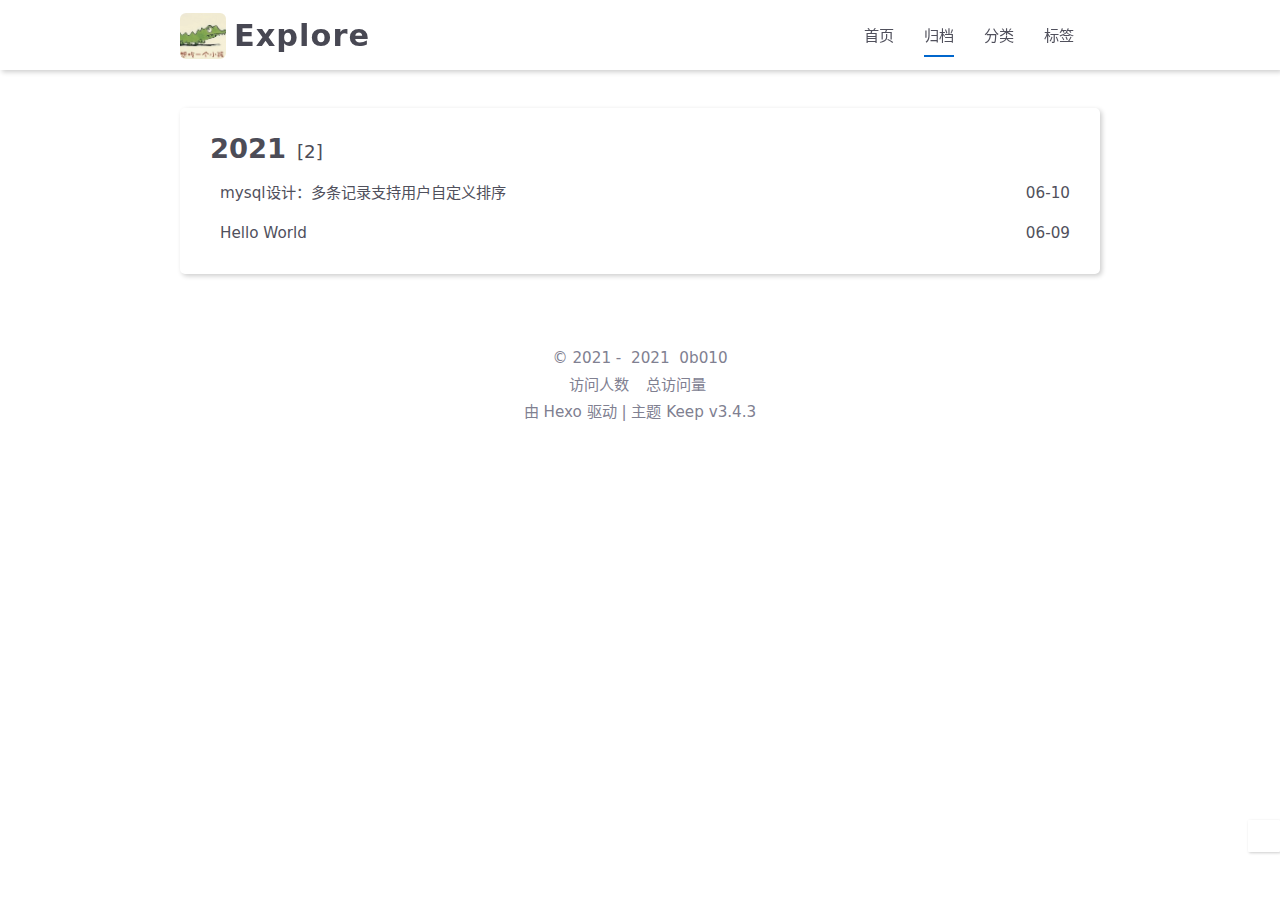
==== commit 468e1949: "Site updated: 2021-06-15 15:40:44" ====
--- a/archives/index.html
+++ b/archives/index.html
@@ -21,7 +21,7 @@
     <script id="hexo-configurations">
     let KEEP = window.KEEP || {};
     KEEP.hexo_config = {"hostname":"example.com","root":"/","language":"zh-CN","path":"search.json"};
-    KEEP.theme_config = {"toc":{"enable":true,"number":true,"expand_all":true,"init_open":false},"style":{"primary_color":"#0066CC","avatar":"/images/avatar.jpeg","favicon":"/images/avatar.jpeg","article_img_align":"left","left_side_width":"260px","content_max_width":"920px","hover":{"shadow":false,"scale":false},"first_screen":{"enable":true,"background_img":"/images/bg.svg","description":"Keep exploring"},"scroll":{"progress_bar":{"enable":false},"percent":{"enable":false}}},"local_search":{"enable":true,"preload":true},"code_copy":{"enable":true,"style":"default"},"pjax":{"enable":false},"lazyload":{"enable":true},"version":"3.4.3"};
+    KEEP.theme_config = {"toc":{"enable":true,"number":true,"expand_all":true,"init_open":false},"style":{"primary_color":"#0066CC","avatar":"/images/avatar.jpeg","favicon":"/images/avatar.jpeg","article_img_align":"left","left_side_width":"260px","content_max_width":"920px","hover":{"shadow":false,"scale":true},"first_screen":{"enable":true,"background_img":"/images/bg.svg","description":"Keep exploring"},"scroll":{"progress_bar":{"enable":true},"percent":{"enable":false}}},"local_search":{"enable":true,"preload":true},"code_copy":{"enable":true,"style":"default"},"pjax":{"enable":false},"lazyload":{"enable":true},"version":"3.4.3"};
     KEEP.language_ago = {"second":"%s 秒前","minute":"%s 分钟前","hour":"%s 小时前","day":"%s 天前","week":"%s 周前","month":"%s 月前","year":"%s 年前"};
   </script>
 <meta name="generator" content="Hexo 5.4.0"></head>
@@ -29,6 +29,8 @@
 
 <body>
 <div class="progress-bar-container">
+    
+        <span class="scroll-progress-bar"></span>
     
 
     
@@ -156,9 +158,16 @@
         <section class="archive-item">
             <div class="archive-item-header">
                 <span class="archive-year">2021</span>
-                <span class="archive-year-post-count">[1]</span>
+                <span class="archive-year-post-count">[2]</span>
             </div>
             <ul class="article-list">
+                
+                    <li class="article-item">
+                        <a class="article-title"
+                           href="/2021/06/10/mysql-customize-sort/"
+                        >mysql设计：多条记录支持用户自定义排序</a>
+                        <span class="article-date">06-10</span>
+                    </li>
                 
                     <li class="article-item">
                         <a class="article-title"
--- a/css/style.css
+++ b/css/style.css
@@ -338,6 +338,9 @@
   transition-timing-function: ease, ease, ease, ease, linear;
 }
 .btn:hover {
+  transform: scaleX(1.06) scaleY(1.06);
+}
+.btn:hover {
   color: var(--background-color);
   background: var(--primary-color);
 }
@@ -1330,6 +1333,23 @@
   width: 100%;
   z-index: 1009;
 }
+.progress-bar-container .scroll-progress-bar {
+  position: absolute;
+  top: 0;
+  left: 0;
+  width: 0;
+  height: 2px;
+  visibility: hidden;
+  z-index: 1007;
+  background: var(--primary-color);
+  transition-property: color, background, box-shadow, border-color, width;
+  transition-delay: 0s, 0s, 0s, 0s, 0s;
+  transition-duration: 0.2s, 0.2s, 0.2s, 0.2s, 0.1s;
+  transition-timing-function: ease, ease, ease, ease, linear;
+}
+.progress-bar-container .scroll-progress-bar.hide {
+  display: none !important;
+}
 .header-wrapper {
   width: 100%;
   height: 100%;
@@ -1617,6 +1637,9 @@
 .post-tools-container .tools-list li:last-child {
   margin-bottom: 0;
 }
+.post-tools-container .tools-list li:hover {
+  transform: scaleX(1.06) scaleY(1.06);
+}
 .post-tools-container .tools-list li.page-aside-toggle {
   display: none;
 }
@@ -2061,6 +2084,9 @@
     margin-bottom: 22.8px;
   }
 }
+.home-content-container .home-article-list .home-article-item:hover {
+  transform: scaleX(1.015) scaleY(1.015);
+}
 @media (max-width: 780px) {
   .home-content-container .home-article-list .home-article-item {
     padding: 22.400000000000002px;
@@ -2321,6 +2347,10 @@
   transition-duration: 0.2s, 0.2s, 0.2s, 0.2s, 0.2s;
   transition-timing-function: ease, ease, ease, ease, linear;
 }
+.article-content-container .article-nav .article-prev:hover,
+.article-content-container .article-nav .article-next:hover {
+  transform: scaleX(1.03) scaleY(1.03);
+}
 @media (max-width: 780px) {
   .article-content-container .article-nav .article-prev,
   .article-content-container .article-nav .article-next {
